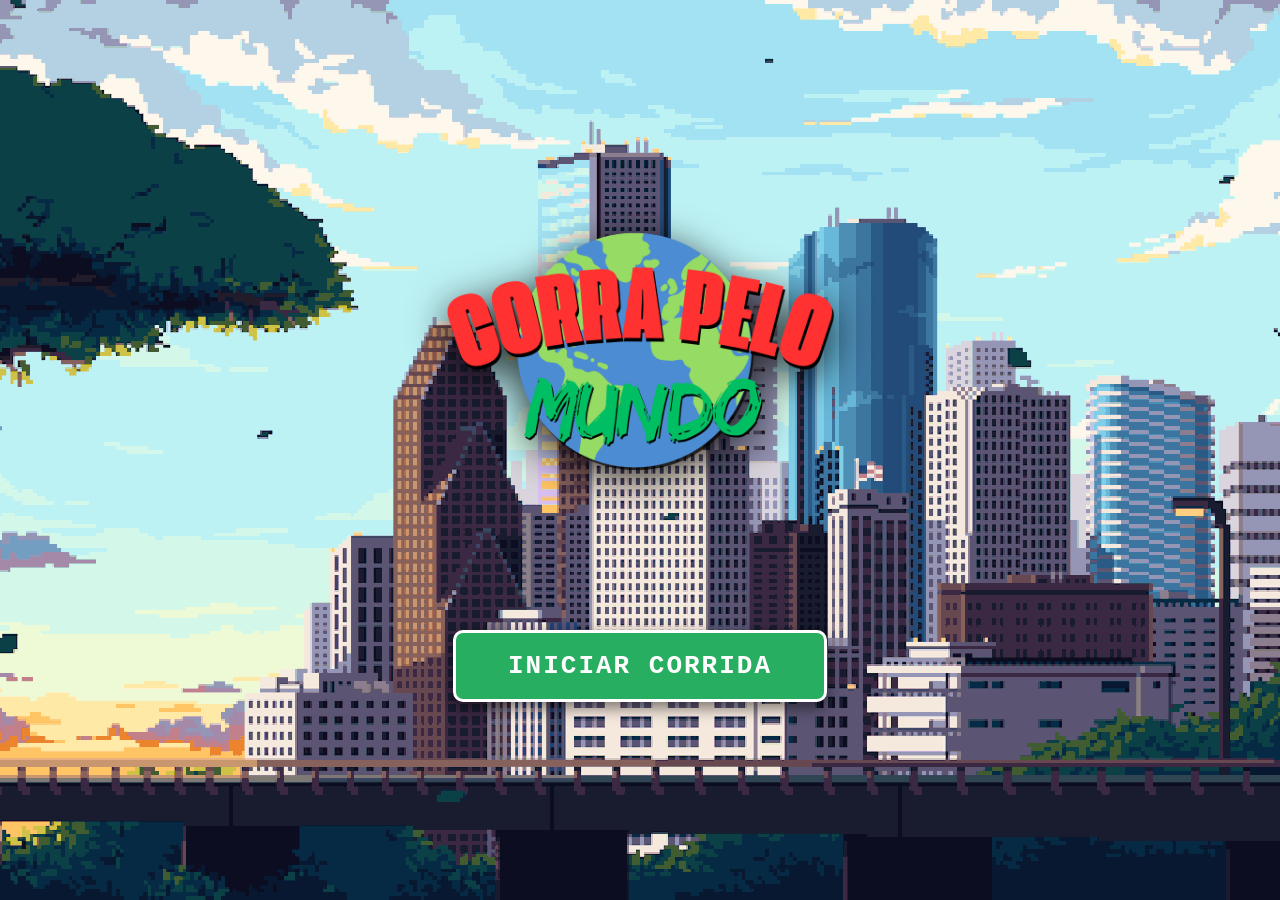
==== projeto integrador jogo/v3/index.html @ ccf5595d "Add files via upload" ====
<!DOCTYPE html>
<html lang="pt-br">
<head>
  <meta charset="UTF-8">
  <meta name="viewport" content="width=device-width, initial-scale=1.0">
  <title>Corra pelo Mundo - Alpha</title>
  <link rel="stylesheet" href="style.css">
</head>
<body>

  <!-- Painel do Topo (HUD) -->
  <div id="hud-container">
    <div class="hud-card hud-lives">
      Vidas: <span id="lives-display">♥♥♥</span>
    </div>
    <div class="hud-card hud-score">
      Pontos: <span id="score-display">0</span>
    </div>
    <div class="hud-card hud-combo">
      Combo: <span id="combo-display">1x</span>
    </div>
    <div class="hud-card hud-distance">
      Distância: <span id="dist-display">0m</span>
    </div>
    <div class="hud-card hud-biome">
      Bioma: <span id="biome-display">América do Sul</span>
    </div>
  </div>

  <!-- Área do Jogo / Pista -->
  <div id="game-container">
    
    <!-- Tela Inicial -->
    <!-- Tela Inicial -->
    <div id="start-screen">
      <img src="fundo_menu.gif" id="bg-start-gif" alt="Fundo Animado">

      <div class="start-content">
        <img src="logo.png" id="game-logo" alt="Logo do Jogo">
        <button id="start-btn" onclick="startGame()">INICIAR CORRIDA</button>
      </div>
    </div>

    <!-- Linhas divisórias das 3 faixas -->
    <div class="lane-line line-1"></div>
    <div class="lane-line line-2"></div>

    <!-- Jogador -->
    <div id="player"></div>

    <!-- Tela de Game Over -->
    <div id="game-over-screen">
      <h1>GAME OVER</h1>
      <p id="final-stats">Você percorreu 0m e acumulou 0 pontos!</p>
      <button id="restart-btn">JOGAR NOVAMENTE</button>
    </div>

    <!-- Tela Inicial (Logo + GIF + Botão) -->
  <div id="start-screen">
    <img src="fundo_menu.gif" id="bg-start-gif" alt="Fundo Animado">

    <div class="start-content">
      <img src="logo.png" id="game-logo" alt="Logo do Jogo">
      <button id="start-btn">INICIAR CORRIDA</button>
    </div>
  </div>

  <!-- Tela "Como Jogar" (Tutorial) -->
  <div id="tutorial-screen" style="display: none;">
    <div class="tutorial-card">
      <h2>COMO JOGAR</h2>
      
      <div class="info-box">
        <h3>🎯 OBJETIVO</h3>
        <p>Atravesse os continentes promovendo a reciclagem! <strong>Colete os lixos</strong> espalhados e <strong>desvie das árvores</strong> para não perder vidas.</p>
      </div>

      <div class="info-box">
        <h3>🎮 COMANDOS</h3>
        <div class="controls-grid">
          <p><span class="key">W</span> ou <span class="key">↑</span> — Pista de Cima</p>
          <p><span class="key">S</span> ou <span class="key">↓</span> — Pista de Baixo</p>
        </div>
      </div>

      <div class="info-box legend-box">
        <h3>💡 REGRAS RÁPIDAS</h3>
        <p>🗑️ <strong>Lixos:</strong> Garante +100 Pontos e aumenta o Multiplicador de Combo.</p>
        <p>🌳 <strong>Árvores:</strong> Obstáculos da natureza. Colidir faz você perder 1 Vida!</p>
        <p>🌍 <strong>Biomas:</strong> Conforme você avança, o bioma muda e a velocidade aumenta.</p>
      </div>

      <button id="play-now-btn">VAMOS LÁ!</button>
    </div>
  </div>

  </div>


  <script src="script.js"></script>
</body>
</html>
---- projeto integrador jogo/v3/style.css ----
/* RESET E ESTILOS GERAIS */
* {
  box-sizing: border-box;
  margin: 0;
  padding: 0;
  font-family: 'Courier New', Courier, monospace;
}

:root {
  --anim-duration: 0.4s;
}

body {
  background-color: #121212;
  color: #ffffff;
  margin: 0;
  padding: 0;
  width: 100vw;
  height: 100vh;
  overflow: hidden;
}

/* MOLDURA FIXA PULSANTE */
body::after {
  content: "";
  position: fixed;
  top: 0;
  left: 0;
  width: 100vw;
  height: 100vh;
  box-sizing: border-box;
  border: 10px solid #2ecc71;
  z-index: 100;
  pointer-events: none;
  transition: border-color 0.8s ease;
  animation: borderPulse 1.5s ease-in-out infinite;
}

/* MUDANÇA DE COR DA BORDA POR BIOMA */
body.biome-america-do-sul::after { border-color: #21f305; }
body.biome-asia::after           { border-color: #f10f0f; }
body.biome-africa::after         { border-color: #f5de0d; }
body.biome-europa::after         { border-color: #ad14d3; }
body.biome-antartida::after      { border-color: #8becec; }

@keyframes borderPulse {
  0%, 100% {
    opacity: 1;
    filter: drop-shadow(0 0 2px currentColor);
  }
  50% {
    opacity: 0.5;
    filter: drop-shadow(0 0 10px currentColor);
  }
}

/* CONTAINER DA PISTA (ASFALTO) */
#game-container {
  position: relative;
  width: 100vw;
  height: 100vh;
  background-color: #3a3a3a;
  overflow: hidden;
}

/* CALÇADAS (SUPERIOR E INFERIOR) */
@keyframes moveSidewalk {
  from { background-position-x: 0px; }
  to { background-position-x: -64px; }
}

#game-container::before,
#game-container::after {
  content: "";
  position: absolute;
  left: 0;
  width: 100%;
  height: 80px;
  z-index: 2;
  background: repeating-linear-gradient(90deg, #bdc3c7, #bdc3c7 60px, #95a5a6 60px, #95a5a6 64px);
  animation: moveSidewalk var(--anim-duration) linear infinite;
}

#game-container::before {
  top: 0;
  border-bottom: 4px solid #7f8c8d;
}

#game-container::after {
  bottom: 0;
  border-top: 4px solid #7f8c8d;
}

/* LINHAS DIVISÓRIAS DA PISTA */
@keyframes moveLines {
  from { background-position-x: 0px; }
  to { background-position-x: -70px; }
}

.lane-line {
  position: absolute;
  left: 0;
  width: 100%;
  height: 6px;
  z-index: 1;
  background: repeating-linear-gradient(90deg, #f1c40f 0px, #f1c40f 35px, transparent 35px, transparent 70px);
  opacity: 1;
  animation: moveLines var(--anim-duration) linear infinite;
}

.line-1 { top: calc(80px + (100vh - 160px) / 3); }
.line-2 { top: calc(80px + ((100vh - 160px) / 3) * 2); }

/* HUD (PAINEL SUPERIOR) */
#hud-container {
  position: absolute;
  top: 15px;
  left: 20px;
  right: 20px;
  display: flex;
  justify-content: space-between;
  align-items: center;
  z-index: 10;
  font-family: 'Arial', sans-serif;
  font-weight: bold;
}

.hud-card {
  background: rgba(255, 255, 255, 0.95);
  padding: 16px 26px;
  border-radius: 10px;
  box-shadow: 0 6px 14px rgba(0, 0, 0, 0.3);
  display: flex;
  align-items: center;
  gap: 12px;
  font-size: 26px;
  color: #1e293b;
}

.hud-lives { border-left: 5px solid #dc2626; }
.hud-lives span { color: #b91c1c; }

.hud-score { border-left: 5px solid #d97706; }
.hud-score span { color: #b45309; }

.hud-combo { border-left: 5px solid #ea580c; }
.hud-combo span { color: #c2410c; }

.hud-distance { border-left: 5px solid #2563eb; }
.hud-distance span { color: #1d4ed8; }

.hud-biome {
  border-left: 5px solid #059669;
  transition: border-color 0.5s ease;
}

.hud-biome span {
  padding: 4px 12px;
  border-radius: 6px;
  font-size: 22px;
  transition: color 0.5s ease, background-color 0.5s ease;
}

/* CORES DINÂMICAS DO BIOMA NO HUD */
body.biome-america-do-sul .hud-biome { border-left-color: #21f305; }
body.biome-america-do-sul .hud-biome span { color: #21f305; background-color: #ecfdf5; }

body.biome-asia .hud-biome { border-left-color: #f10f0f; }
body.biome-asia .hud-biome span { color: #f10f0f; background-color: #fffbeb; }

body.biome-africa .hud-biome { border-left-color: #f5de0d; }
body.biome-africa .hud-biome span { color: #f5de0d; background-color: #fff7ed; }

body.biome-europa .hud-biome { border-left-color: #ad14d3; }
body.biome-europa .hud-biome span { color: #ad14d3; background-color: #eff6ff; }

body.biome-antartida .hud-biome { border-left-color: #8becec; }
body.biome-antartida .hud-biome span { color: #8becec; background-color: #ecfeff; }

/* PERSONAGEM (JOGADOR) */
#player {
  width: 136px;
  height: 126px;
  position: absolute;
  left: 80px;
  background-image: url('player_sheet.png');
  background-size: 544px 126px;
  background-repeat: no-repeat;
  background-color: transparent;
  image-rendering: pixelated;
  z-index: 5;
  transition: top 0.1s ease-out;
  animation: animaBoneco 0.6s steps(4) infinite;
}

@keyframes animaBoneco {
  from { background-position: 0px 0px; }
  to { background-position: -544px 0px; }
}

/* ITENS E OBSTÁCULOS */
.item {
  width: 80px;
  height: 80px;
  position: absolute;
  right: -90px;
  background-size: contain;
  background-repeat: no-repeat;
  background-position: center;
  background-color: transparent;
  z-index: 4;
}

.trash {
  filter: drop-shadow(2px 0 0 #ff4757) drop-shadow(-2px 0 0 #ff4757) drop-shadow(0 2px 0 #ff4757) drop-shadow(0 -2px 0 #ff4757);
}

.nature {
  filter: drop-shadow(2px 0 0 #2ed573) drop-shadow(-2px 0 0 #2ed573) drop-shadow(0 2px 0 #2ed573) drop-shadow(0 -2px 0 #2ed573);
}

/* TELA DE GAME OVER */
#game-over-screen {
  display: none;
  position: absolute;
  top: 0;
  left: 0;
  width: 100%;
  height: 100%;
  background: radial-gradient(circle, rgba(140, 10, 25, 0.92) 0%, rgba(20, 2, 5, 0.97) 100%);
  flex-direction: column;
  align-items: center;
  justify-content: center;
  z-index: 200;
  backdrop-filter: blur(4px);
}

#game-over-screen h1 {
  color: #ff2a2a;
  font-size: 72px;
  font-weight: 900;
  letter-spacing: 6px;
  margin-bottom: 25px;
  animation: pulseRedTitle 1.2s ease-in-out infinite alternate;
}

@keyframes pulseRedTitle {
  from {
    transform: scale(1);
    text-shadow: 0 0 10px #ff0000, 0 0 20px #ff0000;
  }
  to {
    transform: scale(1.08);
    text-shadow: 0 0 20px #ff0000, 0 0 40px #ff3333, 0 0 70px #ff0000;
  }
}

#final-stats {
  font-size: 26px;
  margin-bottom: 35px;
  color: #ffffff;
  background: rgba(0, 0, 0, 0.5);
  padding: 14px 32px;
  border-radius: 8px;
  border: 2px solid #ff4757;
  box-shadow: 0 0 20px rgba(255, 71, 87, 0.4);
}

#restart-btn {
  padding: 18px 42px;
  font-size: 22px;
  font-weight: bold;
  color: #ffffff;
  background: linear-gradient(135deg, #ff2a2a 0%, #a00000 100%);
  border: 3px solid #ff6b6b;
  cursor: pointer;
  border-radius: 8px;
  box-shadow: 0 0 25px rgba(255, 42, 42, 0.7);
  transition: all 0.2s ease-in-out;
  text-transform: uppercase;
  letter-spacing: 2px;
}

#restart-btn:hover {
  background: linear-gradient(135deg, #ff5252 0%, #c40000 100%);
  transform: scale(1.1);
  box-shadow: 0 0 40px rgba(255, 0, 0, 1);
  border-color: #ffffff;
}

/* TELA INICIAL (START SCREEN) */
/* ====================================================
   TELA INICIAL - SEM NEON (ESTILO LIMPO / RETRO FLAT)
   ==================================================== */
/* ====================================================
   TELA INICIAL COMPLETA (SEM CAIXA / ESPALHADA NA TELA)
   ==================================================== */
/* ====================================================
   TELA INICIAL 100% OPACA (ESCONDE O JOGO COMPLETAMENTE)
   ==================================================== */
/* ====================================================
   TELA INICIAL LIMPA (APENAS FUNDO, LOGO E BOTÃO)
   ==================================================== */
/* ====================================================
   TELA INICIAL COM GIF DE FUNDO EM TELA CHEIA
   ==================================================== */
#start-screen {
  position: fixed;
  top: 0;
  left: 0;
  width: 100vw;
  height: 100vh;
  background-color: #000000;
  display: flex;
  align-items: center;
  justify-content: center;
  z-index: 999;
  overflow: hidden;
}

/* GIF DE FUNDO - Ocupa 100% da tela preservando proporção */
#bg-start-gif {
  position: absolute;
  top: 0;
  left: 0;
  width: 100%;
  height: 100%;
  object-fit: cover; /* Preenche a tela toda sem esticar */
  z-index: 1;
  image-rendering: pixelated; /* Mantém o estilo Retro/Pixel Art */
}

/* CONTAINER DA LOGO E BOTÃO (SOBREPOEM O GIF) */
/* CONTAINER CENTRAL - Deslocado para cima */
.start-content {
  position: relative;
  z-index: 2;
  display: flex;
  flex-direction: column;
  align-items: center;
  justify-content: center;
  gap: 25px;            /* Reduzido o espaço para aproximar o botão da logo */
  transform: translateY(-50px); /* Puxa todo o bloco 50px para cima */
}

/* LOGO - Tamanho Aumentado */
#game-logo {
  width: 85vw;          /* Aumentado de 75vw para 85vw */
  max-width: 900px;     /* Limite máximo para ecrãs grandes */
  max-height: 60vh;     /* Aumentado de 45vh para 60vh */
  object-fit: contain;
  filter: drop-shadow(0 10px 20px rgba(0, 0, 0, 0.8));
}

/* BOTÃO INICIAR */
#start-btn {
  padding: 18px 52px;
  font-size: 26px;
  font-weight: bold;
  color: #ffffff;
  background: #27ae60;
  border: 3px solid #ffffff;
  border-radius: 10px;
  cursor: pointer;
  text-transform: uppercase;
  letter-spacing: 2px;
  transition: transform 0.15s ease, background 0.15s ease;
  box-shadow: 0 6px 15px rgba(0, 0, 0, 0.5);
}

#start-btn:hover {
  background: #219653;
  transform: scale(1.06);
}

/* ====================================================
   TELA "COMO JOGAR" (TUTORIAL)
   ==================================================== */
#tutorial-screen {
  position: fixed;
  top: 0;
  left: 0;
  width: 100vw;
  height: 100vh;
  background: rgba(15, 23, 42, 0.96); /* Fundo escuro e elegante */
  display: flex;
  align-items: center;
  justify-content: center;
  padding: 20px;
  z-index: 998;
}

.tutorial-card {
  background: #1e293b;
  border: 3px solid #ffffff;
  border-radius: 12px;
  padding: 28px 36px;
  max-width: 650px;
  width: 90%;
  text-align: center;
  display: flex;
  flex-direction: column;
  gap: 16px;
  box-shadow: 0 10px 30px rgba(0, 0, 0, 0.7);
}

.tutorial-card h2 {
  color: #f1c40f;
  font-size: 34px;
  font-weight: 900;
  letter-spacing: 2px;
}

#play-now-btn {
  margin-top: 8px;
  padding: 16px 42px;
  font-size: 24px;
  font-weight: bold;
  color: #ffffff;
  background: #27ae60;
  border: 2px solid #ffffff;
  border-radius: 8px;
  cursor: pointer;
  text-transform: uppercase;
  letter-spacing: 1px;
  transition: transform 0.15s ease, background 0.15s ease;
}

#play-now-btn:hover {
  background: #219653;
  transform: scale(1.04);
}
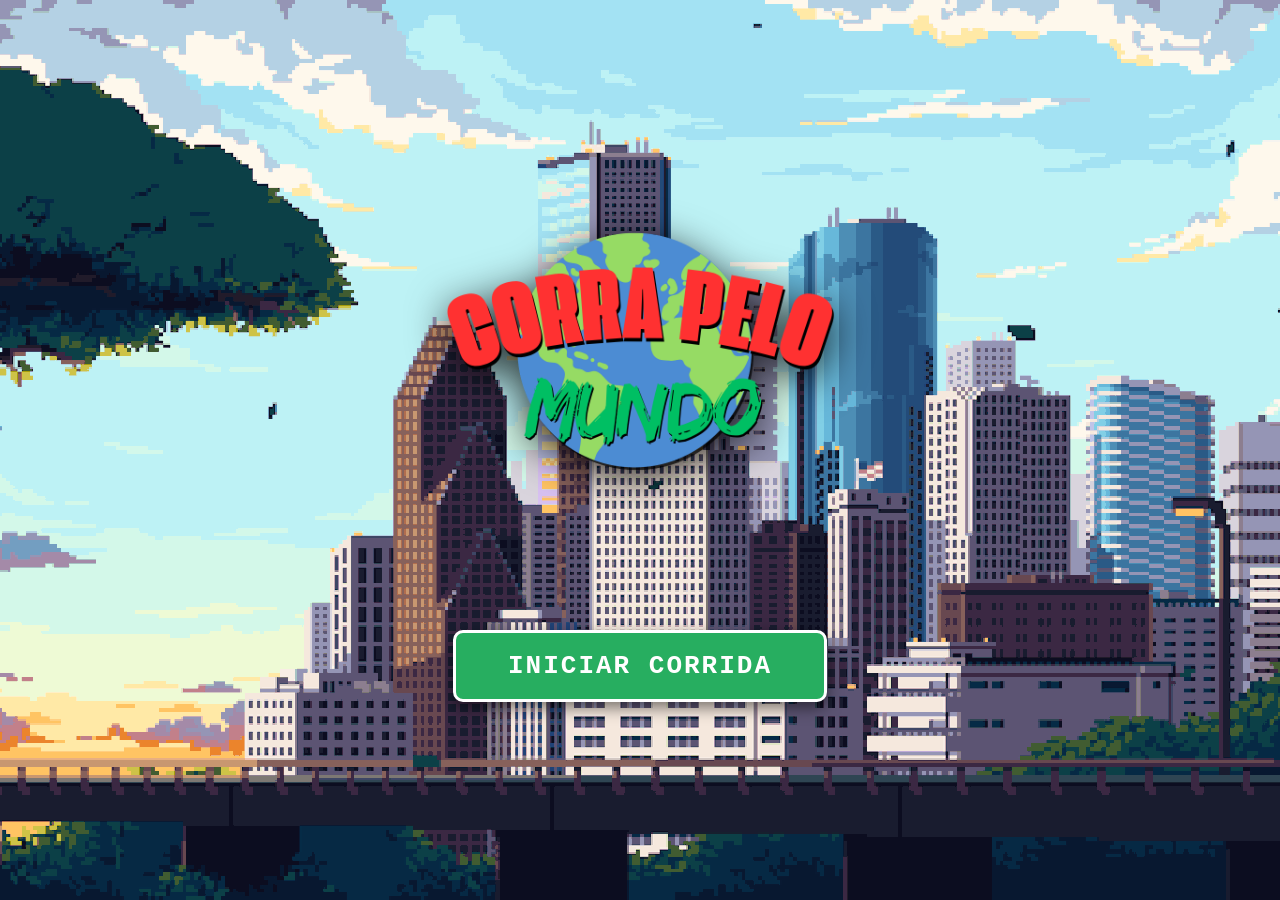
==== commit 90c6bc2d: "Fix HTML structure and remove duplicate start screen não estava entrando o jogo" ====
--- a/projeto integrador jogo/v3/index.html
+++ b/projeto integrador jogo/v3/index.html
@@ -8,7 +8,6 @@
 </head>
 <body>
 
-  <!-- Painel do Topo (HUD) -->
   <div id="hud-container">
     <div class="hud-card hud-lives">
       Vidas: <span id="lives-display">♥♥♥</span>
@@ -27,11 +26,10 @@
     </div>
   </div>
 
-  <!-- Área do Jogo / Pista -->
+
   <div id="game-container">
     
-    <!-- Tela Inicial -->
-    <!-- Tela Inicial -->
+>
     <div id="start-screen">
       <img src="fundo_menu.gif" id="bg-start-gif" alt="Fundo Animado">
 
@@ -41,31 +39,23 @@
       </div>
     </div>
 
-    <!-- Linhas divisórias das 3 faixas -->
+
     <div class="lane-line line-1"></div>
     <div class="lane-line line-2"></div>
 
-    <!-- Jogador -->
+
     <div id="player"></div>
 
-    <!-- Tela de Game Over -->
+
     <div id="game-over-screen">
       <h1>GAME OVER</h1>
       <p id="final-stats">Você percorreu 0m e acumulou 0 pontos!</p>
       <button id="restart-btn">JOGAR NOVAMENTE</button>
     </div>
 
-    <!-- Tela Inicial (Logo + GIF + Botão) -->
-  <div id="start-screen">
-    <img src="fundo_menu.gif" id="bg-start-gif" alt="Fundo Animado">
+    
 
-    <div class="start-content">
-      <img src="logo.png" id="game-logo" alt="Logo do Jogo">
-      <button id="start-btn">INICIAR CORRIDA</button>
-    </div>
-  </div>
 
-  <!-- Tela "Como Jogar" (Tutorial) -->
   <div id="tutorial-screen" style="display: none;">
     <div class="tutorial-card">
       <h2>COMO JOGAR</h2>
@@ -99,4 +89,4 @@
 
   <script src="script.js"></script>
 </body>
-</html>+</html>
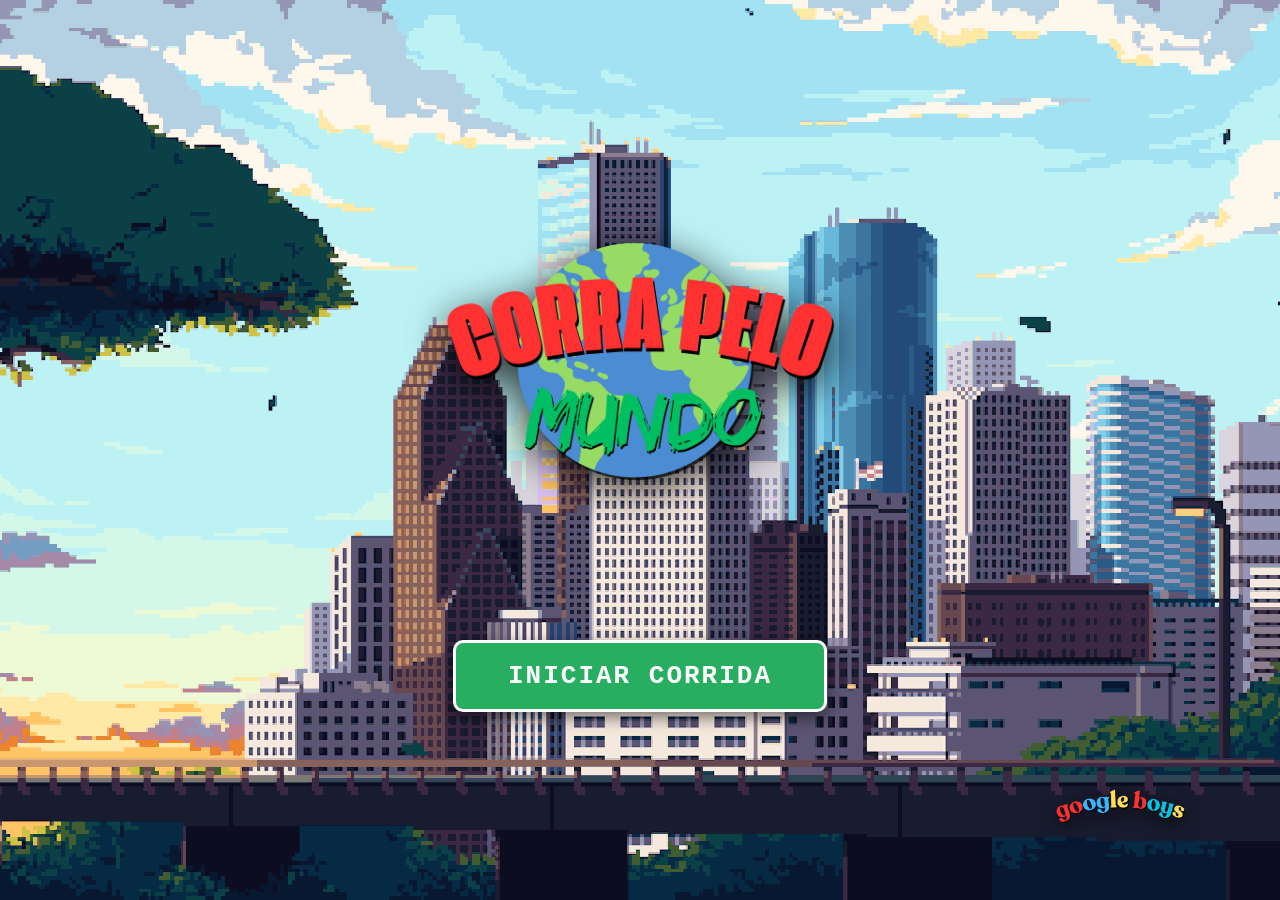
==== commit 1a55b08d: "Add files via upload" ====
--- a/projeto integrador jogo/v3/index.html
+++ b/projeto integrador jogo/v3/index.html
@@ -8,6 +8,7 @@
 </head>
 <body>
 
+  <!-- Painel do Topo (HUD) -->
   <div id="hud-container">
     <div class="hud-card hud-lives">
       Vidas: <span id="lives-display">♥♥♥</span>
@@ -26,36 +27,40 @@
     </div>
   </div>
 
-
+  <!-- Área do Jogo / Pista -->
   <div id="game-container">
     
->
-    <div id="start-screen">
-      <img src="fundo_menu.gif" id="bg-start-gif" alt="Fundo Animado">
 
-      <div class="start-content">
-        <img src="logo.png" id="game-logo" alt="Logo do Jogo">
-        <button id="start-btn" onclick="startGame()">INICIAR CORRIDA</button>
-      </div>
+  <!-- Tela Inicial -->
+  <div id="start-screen">
+    <img src="fundo_menu.gif" id="bg-start-gif" alt="Fundo Animado">
+
+    <!-- Conteúdo Centralizado (Logo do Jogo + Botão) -->
+    <div class="start-content">
+      <img src="logo.png" id="game-logo" alt="Logo do Jogo">
+      <button id="start-btn">INICIAR CORRIDA</button>
     </div>
 
-
+    <!-- Logo da Equipa (Fixa no Canto Inferior Direito) -->
+    <img src="team_logo.png" id="team-logo" alt="Logo da Equipe">
+  </div>
+    <!-- Linhas divisórias das 3 faixas -->
     <div class="lane-line line-1"></div>
     <div class="lane-line line-2"></div>
 
-
+    <!-- Jogador -->
     <div id="player"></div>
 
-
+    <!-- Tela de Game Over -->
     <div id="game-over-screen">
       <h1>GAME OVER</h1>
       <p id="final-stats">Você percorreu 0m e acumulou 0 pontos!</p>
       <button id="restart-btn">JOGAR NOVAMENTE</button>
     </div>
 
-    
 
 
+  <!-- Tela "Como Jogar" (Tutorial) -->
   <div id="tutorial-screen" style="display: none;">
     <div class="tutorial-card">
       <h2>COMO JOGAR</h2>
@@ -89,4 +94,4 @@
 
   <script src="script.js"></script>
 </body>
-</html>
+</html>
--- a/projeto integrador jogo/v3/style.css
+++ b/projeto integrador jogo/v3/style.css
@@ -288,22 +288,7 @@
   border-color: #ffffff;
 }
 
-/* TELA INICIAL (START SCREEN) */
-/* ====================================================
-   TELA INICIAL - SEM NEON (ESTILO LIMPO / RETRO FLAT)
-   ==================================================== */
-/* ====================================================
-   TELA INICIAL COMPLETA (SEM CAIXA / ESPALHADA NA TELA)
-   ==================================================== */
-/* ====================================================
-   TELA INICIAL 100% OPACA (ESCONDE O JOGO COMPLETAMENTE)
-   ==================================================== */
-/* ====================================================
-   TELA INICIAL LIMPA (APENAS FUNDO, LOGO E BOTÃO)
-   ==================================================== */
-/* ====================================================
-   TELA INICIAL COM GIF DE FUNDO EM TELA CHEIA
-   ==================================================== */
+
 #start-screen {
   position: fixed;
   top: 0;
@@ -332,6 +317,8 @@
 
 /* CONTAINER DA LOGO E BOTÃO (SOBREPOEM O GIF) */
 /* CONTAINER CENTRAL - Deslocado para cima */
+/* CONTAINER CENTRAL DE CONTEÚDO */
+/* CONTAINER CENTRAL DA TELA INICIAL */
 .start-content {
   position: relative;
   z-index: 2;
@@ -339,8 +326,26 @@
   flex-direction: column;
   align-items: center;
   justify-content: center;
-  gap: 25px;            /* Reduzido o espaço para aproximar o botão da logo */
-  transform: translateY(-50px); /* Puxa todo o bloco 50px para cima */
+  gap: 25px;
+  transform: translateY(-40px); /* Reajusta a altura central do botão e da logo */
+}
+
+/* LOGO DA EQUIPA - CANTO INFERIOR DIREITO */
+#team-logo {
+  position: absolute;
+  bottom: 10px;                 /* Distância do fundo da tela */
+  right: 10px;                  /* Distância da borda direita */
+  width: 300px;                 /* Tamanho discreto para o canto */
+  max-width: 25vw;              /* Proteção para telas menores */
+  height: auto;
+  object-fit: contain;
+  z-index: 2;                   /* Fica sobreposto ao GIF de fundo */
+  filter: drop-shadow(0 4px 10px rgba(0, 0, 0, 0.8));
+  transition: transform 0.2s ease;
+}
+
+#team-logo:hover {
+  transform: scale(1.05);
 }
 
 /* LOGO - Tamanho Aumentado */
@@ -368,6 +373,7 @@
   box-shadow: 0 6px 15px rgba(0, 0, 0, 0.5);
 }
 
+
 #start-btn:hover {
   background: #219653;
   transform: scale(1.06);
@@ -376,13 +382,16 @@
 /* ====================================================
    TELA "COMO JOGAR" (TUTORIAL)
    ==================================================== */
+/* ====================================================
+   TELA "COMO JOGAR" (TUTORIAL 100% OPACA)
+   ==================================================== */
 #tutorial-screen {
   position: fixed;
   top: 0;
   left: 0;
   width: 100vw;
   height: 100vh;
-  background: rgba(15, 23, 42, 0.96); /* Fundo escuro e elegante */
+  background-color: #0f172a; /* Cor sólida - esconde o jogo completamente */
   display: flex;
   align-items: center;
   justify-content: center;
@@ -429,4 +438,16 @@
 #play-now-btn:hover {
   background: #219653;
   transform: scale(1.04);
+}
+
+/* ====================================================
+   PADRONIZAÇÃO DOS SPRITES DE LIXO E ÁRVORES
+   ==================================================== */
+.game-item, .item {
+  position: absolute;
+  width: 60px;                /* Tamanho padrão dos itens na pista */
+  height: 60px;
+  object-fit: contain;
+  image-rendering: pixelated;  /* Mantém a nitidez do estilo Retro */
+  z-index: 10;
 }
